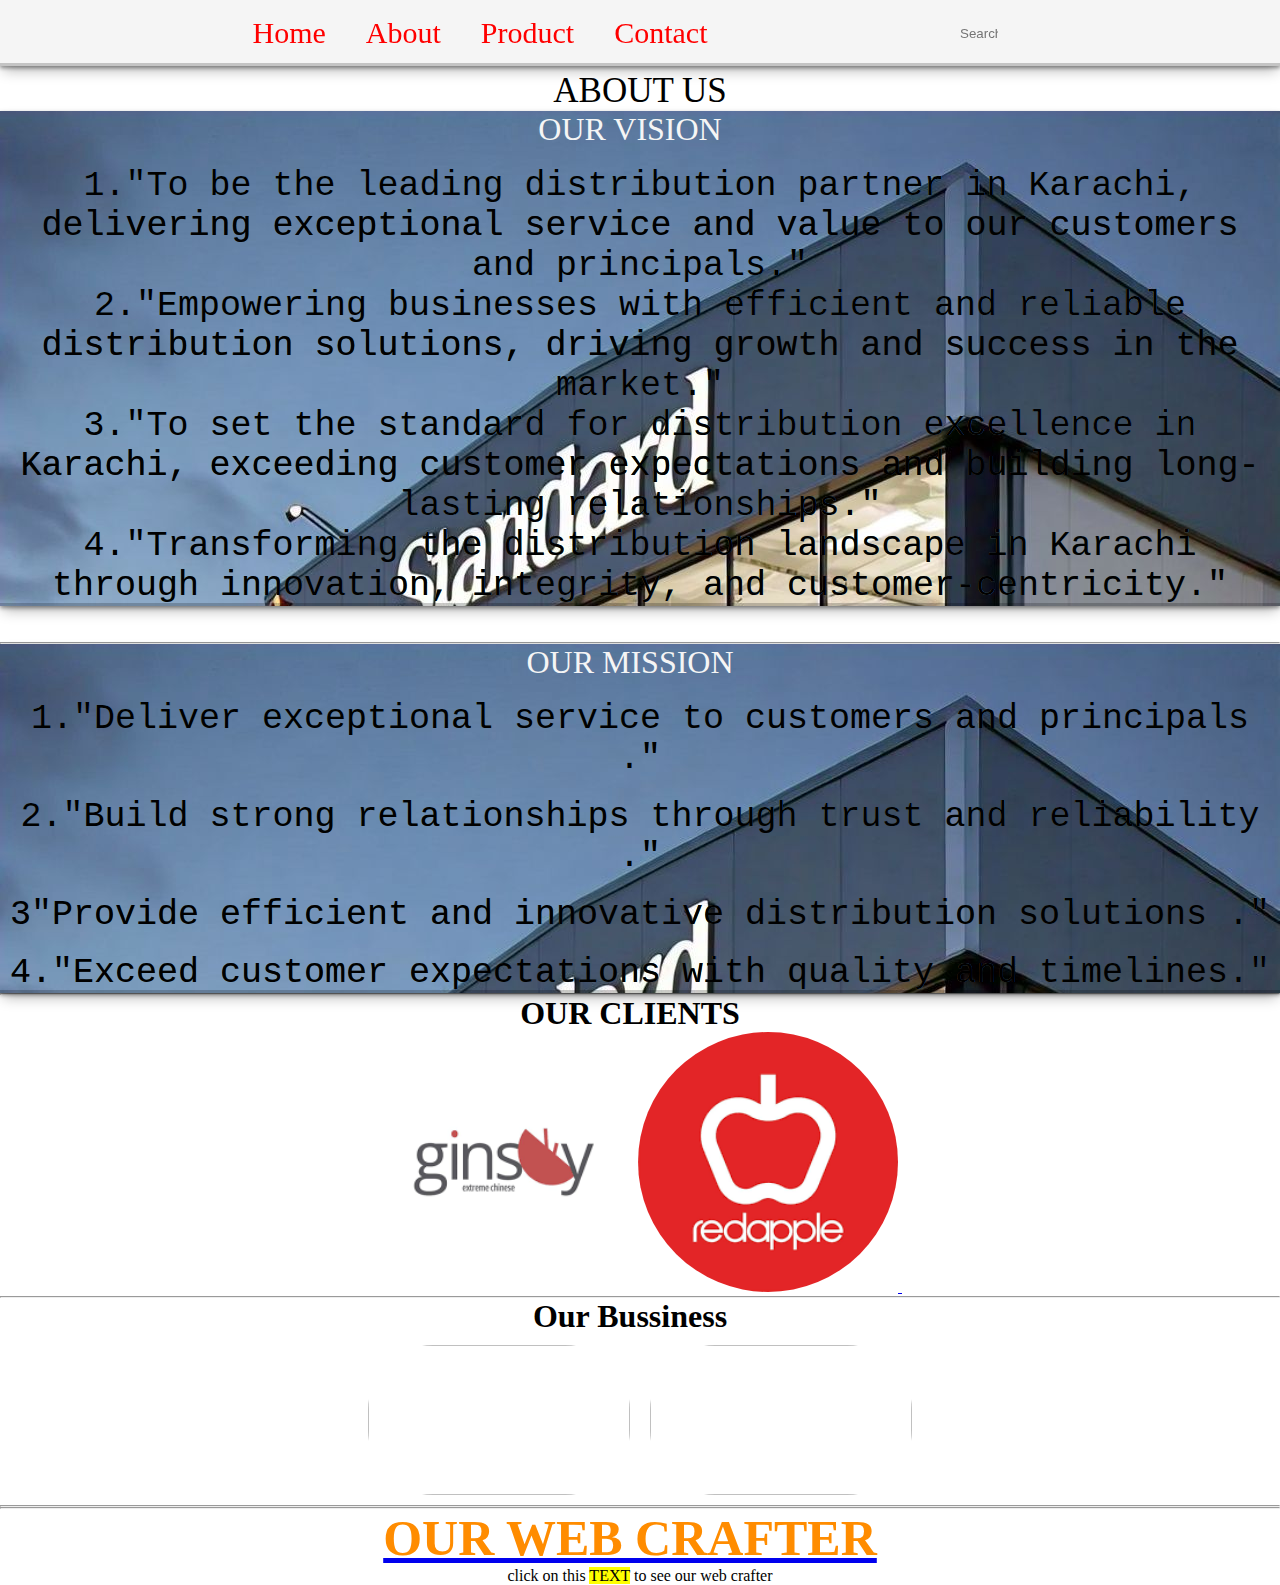
==== ABOUT.HTML @ 4fdce6fc "Add files via upload" ====
<!DOCTYPE html>
<html lang="en">
<head>
    <meta charset="UTF-8">
    <meta name="viewport" content="width=device-width, initial-scale=1.0">
    <link rel="icon" type="image/x-icon" href="STD.jpg"  >

    <link rel="stylesheet" href="https://cdnjs.cloudflare.com/ajax/libs/font-awesome/6.6.0/css/all.min.css" integrity="sha512-Kc323vGBEqzTmouAECnVceyQqyqdsSiqLQISBL29aUW4U/M7pSPA/gEUZQqv1cwx4OnYxTxve5UMg5GT6L4JJg==" crossorigin="anonymous" referrerpolicy="no-referrer" />
    <link rel="stylesheet" href="./ABOUT.CSS">
 <title>ABOUT</title>
</head>
    <body>
    <div class="container">
        <div class="header">
            <nav id="nav">
                <a href="./index.html" class="cen">Home<span></span></a>
                <a href="ABOUT.HTML" class="xen">About<span></span></a>
                <a href="./product.html" class="zen">Product<span></span></a>
           <a href="./contact.html" class="len">Contact <span></span></a>
            </nav>
            <span class="box">
                <input type="text" placeholder="Search">
                <a href="#">
                    <i class="fa-solid fa-magnifying-glass"></i>
                </a>
            </span>


        </div>
    </div>
    <!-- nn -->
    <h2 class="content-HEAD">ABOUT US</h2>
</div>


<div class="vision" style="position: relative;">
<div>
<h1 style="text-align: center;">OUR VISION</h1>
<br>
<ol style="list-style: circle;">
<li>1."To be the leading distribution partner in Karachi, delivering exceptional service and value to our customers and principals."
</li>

<li>2."Empowering businesses with efficient and reliable distribution solutions, driving growth and success in the market."
</li>
<li>3."To set the standard for distribution excellence in Karachi, exceeding customer expectations and building long-lasting relationships."
</li>
<li>4."Transforming the distribution landscape in Karachi through innovation, integrity, and customer-centricity."
</li>
</ol>
</div>
</div>
<br>
<br>
<hr>
<div class="Mision" style="position: relative;">
    <div>
    <h1 style="text-align: center;color:whitesmoke ;font-weight: 300;">OUR MISSION</h1>
    <br>
    <ol style="list-style: circle;">
        <li class="q">1."Deliver exceptional service to customers and principals
            ."
        </li>
        <br>
        <li class="q">2."Build strong relationships through trust and reliability
            ."
        </li>
        <br>
        <li class="q">3"Provide efficient and innovative distribution solutions
            ."
        </li>
        <br>
        <li class="q">4."Exceed customer expectations with quality and timelines."
        </li>
    </ol>
    </div>
        </div>
    <div class="cl">
   
   <hr>
   <h1 style="color: black;text-align: center;font-weight: 600;">OUR CLIENTS</h1>
   
        <div class="CL"></div>
<a href="https://www.ginsoy.com/">      <img src="[data-uri]" alt="" width="260px" height="auto" class="jojo" style="border-radius:95px ;" ></a>
<a href="https://www.redapple.com.pk/about-us">      <img src="[data-uri]" alt="" width="260px" height="auto"  style="border-radius: 195px;" class="jojo"></a><a href="https://almasoodgroup.com/about-us.php">    <img src="" alt="" width="120px" height="auto" style="border-radius: 55px;" class="jojo"></a>   
<a href="https://almasoodgroup.com/about-us.php">    <img src="https://scontent.fkhi21-1.fna.fbcdn.net/v/t39.30808-6/440986720_122142811592163081_6572024880145758574_n.jpg?_nc_cat=109&ccb=1-7&_nc_sid=6ee11a&_nc_eui2=AeEsrxUdRaeBoxXLnq6ZnwqjRhkeurms89hGGR66uazz2Luj3XmrspO-3ppG01CkqmdNfWhhieKg5wlVCfPLVo_V&_nc_ohc=EQrFjgkR9u8Q7kNvgE5aTe_&_nc_ht=scontent.fkhi21-1.fna&oh=00_AYCeY2TDDi8HHW7lg4egQ4VaKyQpdMaPZzxE28SbGW8YZg&oe=66AA209C" alt="" width="120" height="auto" style="border-radius: 55px;" class="jojo"></a>   

</div>
<hr>
<div>
<h1 style="text-align: center;color: black;font-weight: 600;">Our Bussiness</h1>
</div>

<div class="buss">
<a href="https://shezan.com/">   <img src="https://shezan.com/wp-content/uploads/2019/05/shezan-logo.png" alt="" class="gojo" width="262px" height="150px" ></a>
<a href="https://www.honest.com.pk/">  <img src="http://storage.googleapis.com/wzukusers/user-17004316/images/5627f81f0a0ac9s8DhtY/Honest-2.png" alt="" class="gojo" width="262px" height="150px"></a>
</div>
<hr>
<hr>
<div>
<div>
    <a href="./PROF.HTML"><h1 style="color: darkorange;text-align: center;font-size:50px ;font-weight: 800 ;" class="our">OUR WEB CRAFTER</h1></a>
    <P style="text-align: center;" class="ourp">click on this <mark>TEXT</mark> to see our web crafter</P>
</div>
</div>

</body>
</html>
---- ABOUT.CSS ----
*{
  margin: 0;
  padding: 0;
  box-sizing: border-box;
  }
  
nav a {

  position: relative;
  font-size: 30px;
  text-decoration: none;
  color: red;
  padding: 6px 20px;
  transition: .5s;
}
.header{
  box-shadow: rgba(0, 0, 0, 0.4) 0px 2px 4px, rgba(0, 0, 0, 0.3) 0px 7px 13px -3px, rgba(0, 0, 0, 0.2) 0px -3px 0px inset;
  width: 100%;
  display: flex;
  padding: 10px 0px;
  position: fixed;
  top: 0;
  z-index: 99999;
  background-color:whitesmoke;
  align-items: center;

}

#nav {
  width: 75%;
  display: flex;

  justify-content: center;
}
#nav a:hover{

  border: 1px solid  silver;
border-bottom: 5px;
box-shadow: rgba(0, 0, 0, 0.17) 0px -23px 25px 0px inset, rgba(0, 0, 0, 0.15) 0px -36px 30px 0px inset, rgba(0, 0, 0, 0.1) 0px -79px 40px 0px inset, rgba(0, 0, 0, 0.06) 0px 2px 1px, rgba(0, 0, 0, 0.09) 0px 4px 2px, rgba(0, 0, 0, 0.09) 0px 8px 4px, rgba(0, 0, 0, 0.09) 0px 16px 8px, rgba(0, 0, 0, 0.09) 0px 32px 16px;
border-radius: 25px;
}

/* search */
/* SEARCH  */

.box {
  width: 25%;
}
.box:hover input {
  width: 40%;
}

.box input {
  width: 38px;
  outline: none;
  border: none;
  font-weight: 400;
  transition: 0.4s;
  background-color: transparent;
}

.box a .fa-solid {
  color: #1daf;
  font-size: 15px;
  margin-right: 200px;
}

  /* nn */
  h1{
      color:whitesmoke;
      font-weight: 490;
      margin-left:-20px ;
  
    }
    li{
      text-align: center;
      background:linear-gradient(skyblue,#333,skyblue) ;
      background-clip: text;
      font-weight: 150;
      font-size: 35px;
      font-family:'Courier New', Courier, monospace ;  }
      .content-HEAD{
        margin-top: 71px;
        text-align: center;
        font-size: 35px;
        outline:invert;
      font-weight: 500;
      }
      .vision{
        background-image: url(./uor\ miision.jpg);background-size: cover;
        position: relative;
        background-repeat: no-repeat;
  background-image: url(./uor\ miision.jpg);
        box-shadow: rgba(0, 0, 0, 0.4) 0px 2px 4px, rgba(0, 0, 0, 0.3) 0px 7px 13px -3px, rgba(0, 0, 0, 0.2) 0px -3px 0px inset;
      }
      li:hover{
          transition: 0.9s;
          color: white;
          background-color: black;
          transform: rotateY(1.5deg) rotateX(2.5deg);}
          .Mision{
            background-image: url(./uor\ miision.jpg) ;
              position: relative;
      background-repeat: no-repeat;
      background-size: cover;
      box-shadow: rgba(0, 0, 0, 0.4) 0px 2px 4px, rgba(0, 0, 0, 0.3) 0px 7px 13px -3px, rgba(0, 0, 0, 0.2) 0px -3px 0px inset;
          }
          .q{
              font-size: 35px;
              font-family: 'Courier New', Courier, monospace;
              background:linear-gradient(skyblue,#333,skyblue) ;
              background-clip: text;
      
        font-weight: 160;  
        }
.cl, .buss {
    text-align: center;
}

.CL, .buss {
    display: flex;
    justify-content: center;
    align-items: center;
    flex-wrap: wrap;
}

.CL img, .buss img {
    margin: 10px;
    border-radius: 65px;
}

  
  /* Media Queries */
/* Mobile Layout (320px - 767px) */
@media only screen and (max-width: 767px) {
    nav a {
      font-size: 20px;
      padding: 4px 10px;
    }
    .header {
      padding: 5px 0px;
    }
    #nav {
      width: 100%;
    }
    .box {
      width: 50%;
    }
.CL, .buss {
        flex-wrap: wrap;
    }

    .CL img, .buss img {
        width: 235px;
        margin: 10px auto;
    }
}

/* Tablet Layout (768px - 1023px) */
@media only screen and (min-width: 768px) and (max-width: 1023px) {
nav a {
  font-size: 25px;
  padding: 5px 15px;
}
.header {
  padding: 7px 0px;
}
#nav {
  width: 90%;
}
.box {
  width: 30%;
}

}
@media (min-width: 1820px) and (max-width: 2340px) {
  /* Adjust styles specifically for this range */
  .header {
    padding: 20px 0px; /* Example change */
  }

  #nav {
    width: 80%; /* Example change */
  }

  .box {
    width: 30%; /* Example change */
  }

  .vision, .Mision {
    background-image: url('./uor miision.jpg');
    background-size: cover;
    background-repeat: no-repeat;
  }

  li {
    font-size: 40px; /* Example change */
  }

  .content-HEAD {
    font-size: 40px; /* Example change */
  }
}
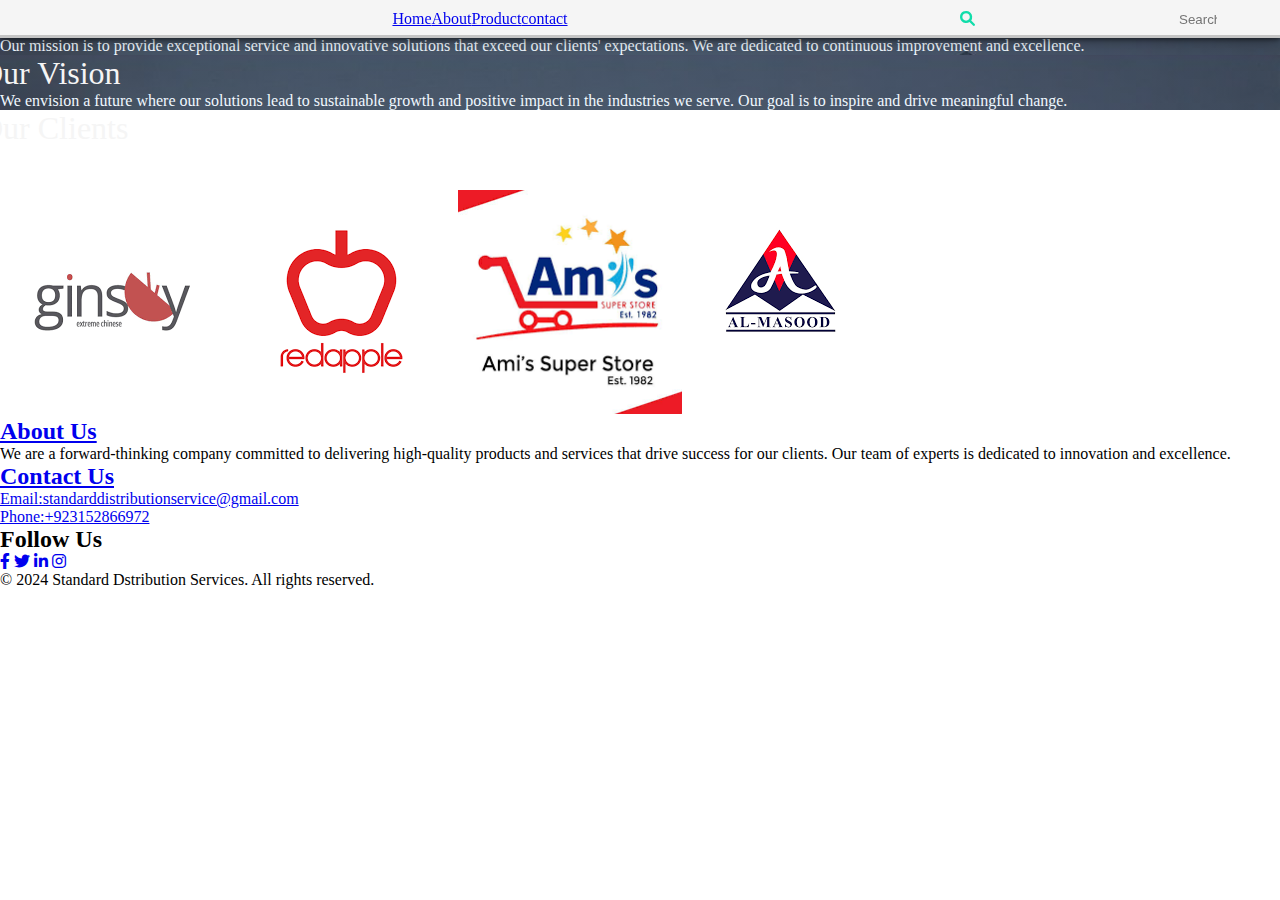
==== commit c34129b1: "Update ABOUT.HTML" ====
--- a/ABOUT.HTML
+++ b/ABOUT.HTML
@@ -3,106 +3,95 @@
 <head>
     <meta charset="UTF-8">
     <meta name="viewport" content="width=device-width, initial-scale=1.0">
-    <link rel="icon" type="image/x-icon" href="STD.jpg"  >
-
-    <link rel="stylesheet" href="https://cdnjs.cloudflare.com/ajax/libs/font-awesome/6.6.0/css/all.min.css" integrity="sha512-Kc323vGBEqzTmouAECnVceyQqyqdsSiqLQISBL29aUW4U/M7pSPA/gEUZQqv1cwx4OnYxTxve5UMg5GT6L4JJg==" crossorigin="anonymous" referrerpolicy="no-referrer" />
-    <link rel="stylesheet" href="./ABOUT.CSS">
- <title>ABOUT</title>
+    <title>About Us</title>
+    <link rel="stylesheet" href="ABOUT.CSS">
+    <!-- Include Font Awesome if using icons -->
+    <link rel="stylesheet" href="https://cdnjs.cloudflare.com/ajax/libs/font-awesome/6.0.0-beta3/css/all.min.css">
 </head>
-    <body>
-    <div class="container">
-        <div class="header">
-            <nav id="nav">
-                <a href="./index.html" class="cen">Home<span></span></a>
-                <a href="ABOUT.HTML" class="xen">About<span></span></a>
-                <a href="./product.html" class="zen">Product<span></span></a>
-           <a href="./contact.html" class="len">Contact <span></span></a>
-            </nav>
-            <span class="box">
-                <input type="text" placeholder="Search">
-                <a href="#">
-                    <i class="fa-solid fa-magnifying-glass"></i>
-                </a>
-            </span>
-
+<body>
+    <!-- Navigation Bar -->
+    <header class="header">
+        <div id="nav">
+            <a href="./index.html">Home</a>
+            <a href="#">About</a>
+            <a href="./product.html">Product</a>
+            <a href="./contact.html">contact</a>
 
         </div>
-    </div>
-    <!-- nn -->
-    <h2 class="content-HEAD">ABOUT US</h2>
-</div>
+        <div class="box">
+            <a href="#"><i class="fa-solid fa-search"></i></a>
+            <input type="text" placeholder="Search...">
+        </div>
+    </header>
 
+    <!-- About Page Content -->
+    <main>
+        <!-- Our Mission Section -->
+        <section id="our-mission" style="background-image: linear-gradient(rgba(51, 51, 51,0.5),rgba(51, 51, 51,0.5)) ,url('./uor\ miision.jpg') ;background-size: cover;">
+            <div class="container">
+                <div class="heading">
+                    <h1>Our Mission</h1>
+                    <div class="line"></div>
+                </div>
+                <p style="color: aliceblue;">Our mission is to provide exceptional service and innovative solutions that exceed our clients' expectations. We are dedicated to continuous improvement and excellence.</p>
+            </div>
+        </section>
 
-<div class="vision" style="position: relative;">
-<div>
-<h1 style="text-align: center;">OUR VISION</h1>
-<br>
-<ol style="list-style: circle;">
-<li>1."To be the leading distribution partner in Karachi, delivering exceptional service and value to our customers and principals."
-</li>
+        <!-- Our Vision Section -->
+        <section id="our-vision" style="background-image: linear-gradient(rgba(51, 51, 51,0.5),rgba(51, 51, 51,0.5)) ,url('./uor\ miision.jpg') ;background-size: cover;">
+            <div class="container">
+                <div class="heading">
+                
+              <h1>Our Vision</h1> 
+                    <div class="line"></div>
+                </div>
+                <p style="color: aliceblue;">We envision a future where our solutions lead to sustainable growth and positive impact in the industries we serve. Our goal is to inspire and drive meaningful change.</p>
+            </div>
+        </section>
 
-<li>2."Empowering businesses with efficient and reliable distribution solutions, driving growth and success in the market."
-</li>
-<li>3."To set the standard for distribution excellence in Karachi, exceeding customer expectations and building long-lasting relationships."
-</li>
-<li>4."Transforming the distribution landscape in Karachi through innovation, integrity, and customer-centricity."
-</li>
-</ol>
-</div>
-</div>
-<br>
-<br>
-<hr>
-<div class="Mision" style="position: relative;">
-    <div>
-    <h1 style="text-align: center;color:whitesmoke ;font-weight: 300;">OUR MISSION</h1>
-    <br>
-    <ol style="list-style: circle;">
-        <li class="q">1."Deliver exceptional service to customers and principals
-            ."
-        </li>
-        <br>
-        <li class="q">2."Build strong relationships through trust and reliability
-            ."
-        </li>
-        <br>
-        <li class="q">3"Provide efficient and innovative distribution solutions
-            ."
-        </li>
-        <br>
-        <li class="q">4."Exceed customer expectations with quality and timelines."
-        </li>
-    </ol>
-    </div>
+        <!-- Our Clients Section -->
+        <section id="our-clients" style="background: url(./shadows-8829578_1920.jpg);">
+            <div class="container">
+                <div class="heading">
+                    <h1>Our Clients</h1>
+                    <div class="line"></div>
+                </div>
+                <div class="client-images">
+                <a href="https://ginsoy.com/">    <img src="[data-uri]" alt="Client 1"></a>
+<a href="https://redapple.com.pk/?gad_source=1&gclid=CjwKCAjwqre1BhAqEiwA7g9QhqTxxhdHbuzSdDdg-Jv97_6OmVSYw7kwwxEBWBpCT52mdj817xczchoC1soQAvD_BwE"><img src="[data-uri]" alt=""></a>
+<a href="https://www.amis.com.pk/">               <img src="[data-uri]" alt="Client 4" width="224px" height="224px"></a>
+   <a href="https://almasoodgroup.com/">                 <img src="[data-uri]" alt="Client 3"></a>
+                </div>
+            </div>
+        </section>
+    </main>
+
+    <!-- Footer -->
+    <footer class="footer">
+        <div class="container">
+            <div class="footer-content">
+                <div class="footer-section about">
+            <a href="./ABOUT.HTML">      <h2>About Us</h2></a>
+                    <p>We are a forward-thinking company committed to delivering high-quality products and services that drive success for our clients. Our team of experts is dedicated to innovation and excellence.</p>
+                </div>
+                <div class="footer-section contact">
+               <a href="./contact.html">     <h2>Contact Us</h2></a>
+               <a href="mailto:standarddistributionservice@gmail.com"><p>Email:standarddistributionservice@gmail.com</p></a>
+               <a href="https://wa.me/+923152866972">          <p>Phone:+923152866972</p>     </a> 
+                        
+                </div>
+                <div class="footer-section social">
+                    <h2>Follow Us</h2>
+                    <a href="#" class="social-icon"><i class="fab fa-facebook-f"></i></a>
+                    <a href="#" class="social-icon"><i class="fab fa-twitter"></i></a>
+                    <a href="#" class="social-icon"><i class="fab fa-linkedin-in"></i></a>
+                    <a href="#" class="social-icon"><i class="fab fa-instagram"></i></a>
+                </div>
+            </div>
+            <div class="footer-bottom">
+                <p>&copy; 2024 Standard Dstribution Services. All rights reserved.</p>
+            </div>
         </div>
-    <div class="cl">
-   
-   <hr>
-   <h1 style="color: black;text-align: center;font-weight: 600;">OUR CLIENTS</h1>
-   
-        <div class="CL"></div>
-<a href="https://www.ginsoy.com/">      <img src="[data-uri]" alt="" width="260px" height="auto" class="jojo" style="border-radius:95px ;" ></a>
-<a href="https://www.redapple.com.pk/about-us">      <img src="[data-uri]" alt="" width="260px" height="auto"  style="border-radius: 195px;" class="jojo"></a><a href="https://almasoodgroup.com/about-us.php">    <img src="" alt="" width="120px" height="auto" style="border-radius: 55px;" class="jojo"></a>   
-<a href="https://almasoodgroup.com/about-us.php">    <img src="https://scontent.fkhi21-1.fna.fbcdn.net/v/t39.30808-6/440986720_122142811592163081_6572024880145758574_n.jpg?_nc_cat=109&ccb=1-7&_nc_sid=6ee11a&_nc_eui2=AeEsrxUdRaeBoxXLnq6ZnwqjRhkeurms89hGGR66uazz2Luj3XmrspO-3ppG01CkqmdNfWhhieKg5wlVCfPLVo_V&_nc_ohc=EQrFjgkR9u8Q7kNvgE5aTe_&_nc_ht=scontent.fkhi21-1.fna&oh=00_AYCeY2TDDi8HHW7lg4egQ4VaKyQpdMaPZzxE28SbGW8YZg&oe=66AA209C" alt="" width="120" height="auto" style="border-radius: 55px;" class="jojo"></a>   
-
-</div>
-<hr>
-<div>
-<h1 style="text-align: center;color: black;font-weight: 600;">Our Bussiness</h1>
-</div>
-
-<div class="buss">
-<a href="https://shezan.com/">   <img src="https://shezan.com/wp-content/uploads/2019/05/shezan-logo.png" alt="" class="gojo" width="262px" height="150px" ></a>
-<a href="https://www.honest.com.pk/">  <img src="http://storage.googleapis.com/wzukusers/user-17004316/images/5627f81f0a0ac9s8DhtY/Honest-2.png" alt="" class="gojo" width="262px" height="150px"></a>
-</div>
-<hr>
-<hr>
-<div>
-<div>
-    <a href="./PROF.HTML"><h1 style="color: darkorange;text-align: center;font-size:50px ;font-weight: 800 ;" class="our">OUR WEB CRAFTER</h1></a>
-    <P style="text-align: center;" class="ourp">click on this <mark>TEXT</mark> to see our web crafter</P>
-</div>
-</div>
-
+    </footer>
 </body>
-</html>+</html>
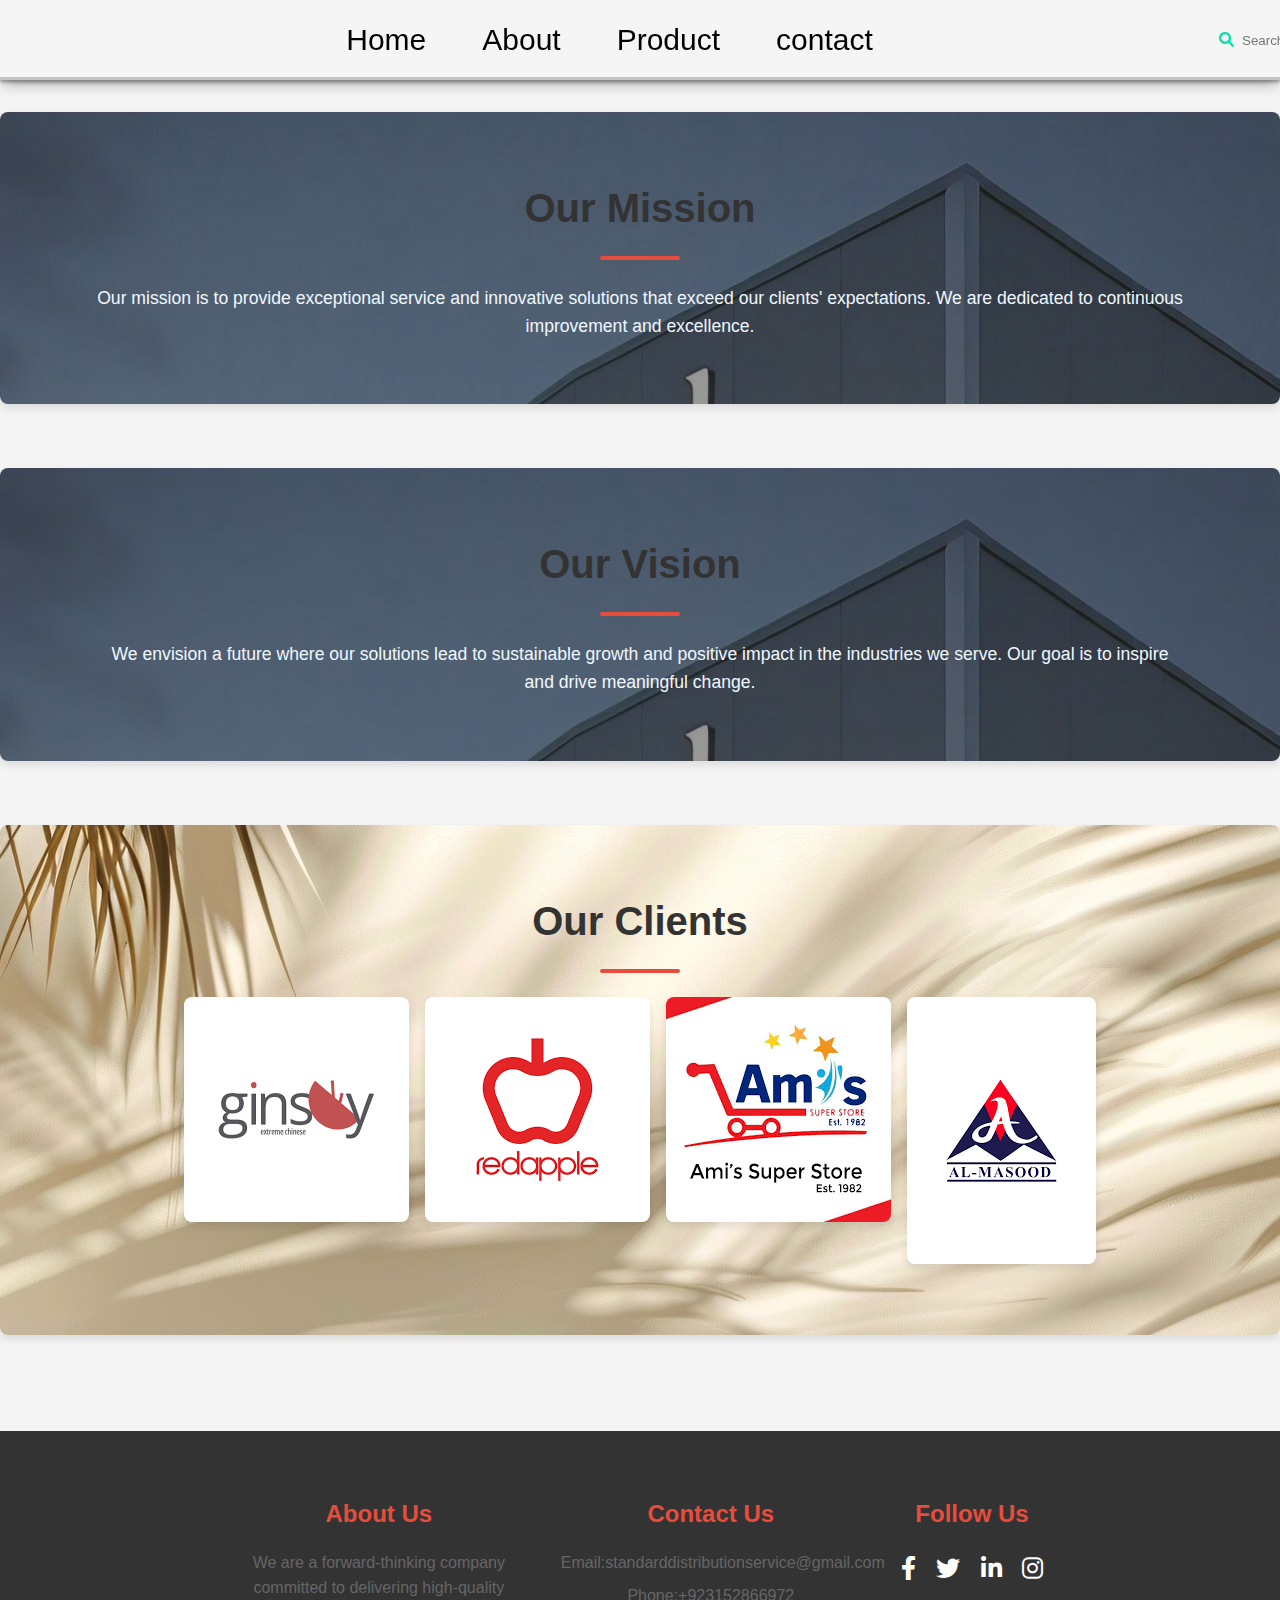
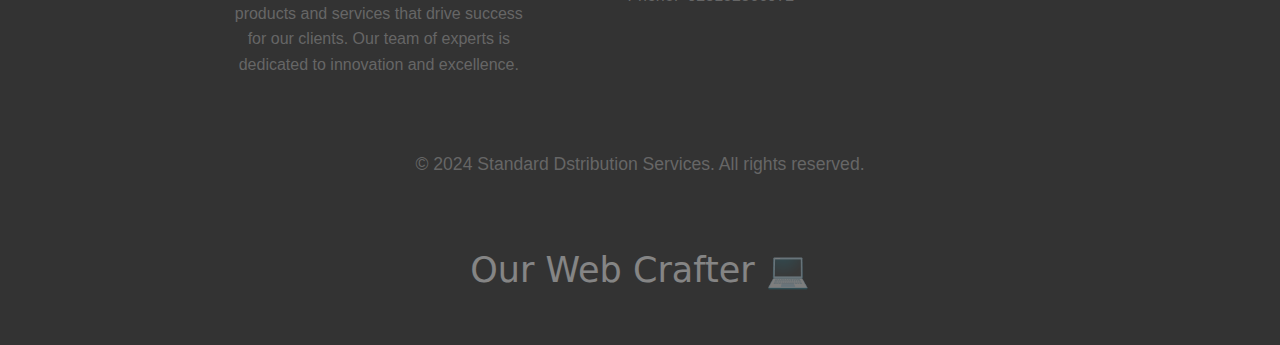
==== commit 4d26a1fb: "Update ABOUT.HTML" ====
--- a/ABOUT.HTML
+++ b/ABOUT.HTML
@@ -92,6 +92,9 @@
                 <p>&copy; 2024 Standard Dstribution Services. All rights reserved.</p>
             </div>
         </div>
+ <div class="footer-bottom">
+            <a href="./PROF.HTML" style="text-decoration: none;opacity: 0.4;"> <h3 style="color: #fff;font-weight: 400;font-size: 35px;margin-bottom: 15px;font-family:system-ui, -apple-system, BlinkMacSystemFont, 'Segoe UI', Roboto, Oxygen, Ubuntu, Cantarell, 'Open Sans', 'Helvetica Neue', sans-serif;">  Our Web Crafter &#128187;        </h3> </a>  
+               </div>
     </footer>
 </body>
 </html>
--- a/ABOUT.CSS
+++ b/ABOUT.CSS
@@ -1,53 +1,67 @@
-*{
+/* Basic reset */
+* {
   margin: 0;
   padding: 0;
   box-sizing: border-box;
-  }
-  
-nav a {
-
+}
+
+/* Body styles */
+body {
+  font-family: 'Arial', sans-serif;
+  color: #333;
+  line-height: 1.6;
+  background: #f4f4f4;
+}
+
+/* Container styles */
+.container {
+  width: 90%;
+  max-width: 1200px;
+  margin: 0 auto;
+  padding: 2rem;
+}
+
+/* Navigation bar styles */
+.header {
+  box-shadow: rgba(0, 0, 0, 0.4) 0px 2px 4px, rgba(0, 0, 0, 0.3) 0px 7px 13px -3px, rgba(0, 0, 0, 0.2) 0px -3px 0px inset;
+  width: 100%;
+  display: flex;
+  padding: 10px 0;
+  position: fixed;
+  top: 0;
+  z-index: 99999;
+  background-color: whitesmoke;
+  align-items: center;
+  justify-content: space-between;
+}
+
+#nav {
+  flex: 1;
+  display: flex;
+  justify-content: center;
+  gap: 1rem;
+}
+
+#nav a {
   position: relative;
   font-size: 30px;
   text-decoration: none;
-  color: red;
+  color: black;
   padding: 6px 20px;
-  transition: .5s;
-}
-.header{
-  box-shadow: rgba(0, 0, 0, 0.4) 0px 2px 4px, rgba(0, 0, 0, 0.3) 0px 7px 13px -3px, rgba(0, 0, 0, 0.2) 0px -3px 0px inset;
-  width: 100%;
-  display: flex;
-  padding: 10px 0px;
-  position: fixed;
-  top: 0;
-  z-index: 99999;
-  background-color:whitesmoke;
+  transition: 0.5s;
+}
+
+#nav a:hover {
+  border: 1px solid silver;
+  border-bottom: 5px;
+  box-shadow: rgba(0, 0, 0, 0.17) 0px -23px 25px 0px inset, rgba(0, 0, 0, 0.15) 0px -36px 30px 0px inset, rgba(0, 0, 0, 0.1) 0px -79px 40px 0px inset, rgba(0, 0, 0, 0.06) 0px 2px 1px, rgba(0, 0, 0, 0.09) 0px 4px 2px, rgba(0, 0, 0, 0.09) 0px 8px 4px, rgba(0, 0, 0, 0.09) 0px 16px 8px, rgba(0, 0, 0, 0.09) 0px 32px 16px;
+  border-radius: 25px;
+}
+
+.box {
+  display: flex;
   align-items: center;
-
-}
-
-#nav {
-  width: 75%;
-  display: flex;
-
-  justify-content: center;
-}
-#nav a:hover{
-
-  border: 1px solid  silver;
-border-bottom: 5px;
-box-shadow: rgba(0, 0, 0, 0.17) 0px -23px 25px 0px inset, rgba(0, 0, 0, 0.15) 0px -36px 30px 0px inset, rgba(0, 0, 0, 0.1) 0px -79px 40px 0px inset, rgba(0, 0, 0, 0.06) 0px 2px 1px, rgba(0, 0, 0, 0.09) 0px 4px 2px, rgba(0, 0, 0, 0.09) 0px 8px 4px, rgba(0, 0, 0, 0.09) 0px 16px 8px, rgba(0, 0, 0, 0.09) 0px 32px 16px;
-border-radius: 25px;
-}
-
-/* search */
-/* SEARCH  */
-
-.box {
-  width: 25%;
-}
-.box:hover input {
-  width: 40%;
+  gap: 0.5rem;
 }
 
 .box input {
@@ -62,142 +76,231 @@
 .box a .fa-solid {
   color: #1daf;
   font-size: 15px;
-  margin-right: 200px;
-}
-
-  /* nn */
-  h1{
-      color:whitesmoke;
-      font-weight: 490;
-      margin-left:-20px ;
-  
-    }
-    li{
-      text-align: center;
-      background:linear-gradient(skyblue,#333,skyblue) ;
-      background-clip: text;
-      font-weight: 150;
-      font-size: 35px;
-      font-family:'Courier New', Courier, monospace ;  }
-      .content-HEAD{
-        margin-top: 71px;
-        text-align: center;
-        font-size: 35px;
-        outline:invert;
-      font-weight: 500;
-      }
-      .vision{
-        background-image: url(./uor\ miision.jpg);background-size: cover;
-        position: relative;
-        background-repeat: no-repeat;
-  background-image: url(./uor\ miision.jpg);
-        box-shadow: rgba(0, 0, 0, 0.4) 0px 2px 4px, rgba(0, 0, 0, 0.3) 0px 7px 13px -3px, rgba(0, 0, 0, 0.2) 0px -3px 0px inset;
-      }
-      li:hover{
-          transition: 0.9s;
-          color: white;
-          background-color: black;
-          transform: rotateY(1.5deg) rotateX(2.5deg);}
-          .Mision{
-            background-image: url(./uor\ miision.jpg) ;
-              position: relative;
-      background-repeat: no-repeat;
-      background-size: cover;
-      box-shadow: rgba(0, 0, 0, 0.4) 0px 2px 4px, rgba(0, 0, 0, 0.3) 0px 7px 13px -3px, rgba(0, 0, 0, 0.2) 0px -3px 0px inset;
-          }
-          .q{
-              font-size: 35px;
-              font-family: 'Courier New', Courier, monospace;
-              background:linear-gradient(skyblue,#333,skyblue) ;
-              background-clip: text;
-      
-        font-weight: 160;  
-        }
-.cl, .buss {
-    text-align: center;
-}
-
-.CL, .buss {
-    display: flex;
-    justify-content: center;
-    align-items: center;
-    flex-wrap: wrap;
-}
-
-.CL img, .buss img {
-    margin: 10px;
-    border-radius: 65px;
-}
-
-  
-  /* Media Queries */
-/* Mobile Layout (320px - 767px) */
-@media only screen and (max-width: 767px) {
-    nav a {
-      font-size: 20px;
-      padding: 4px 10px;
-    }
-    .header {
-      padding: 5px 0px;
-    }
-    #nav {
+}
+
+.box input:focus {
+  width: 150px; /* Expanded width on focus for better usability */
+  background-color: #fff;
+  padding: 0.5rem;
+  border-radius: 5px;
+}
+
+/* Main content styles */
+main {
+  padding: 2rem 0;
+  margin-top: 80px; /* Offset for fixed navbar */
+background: url(./model-3211627_1920.jpg);
+}
+
+/* Section styles */
+section {
+
+  margin-bottom: 4rem;
+  padding: 2rem 0;
+  background: #fff;
+  border-radius: 8px;
+  box-shadow: 0 4px 8px rgba(0, 0, 0, 0.1);
+}
+
+.heading {
+  text-align: center;
+  margin-bottom: 1.5rem;
+  position: relative;
+}
+
+.heading h1 {
+  font-size: 2.5rem;
+  color: #333;
+  font-weight: 700;
+  position: relative;
+}
+
+.heading .line {
+  width: 80px;
+  height: 4px;
+  background: #e74c3c;
+  margin: 1rem auto;
+  border-radius: 2px;
+}
+
+p {
+  font-size: 1.1rem;
+  color: #666;
+  text-align: center;
+  line-height: 1.6;
+}
+
+/* Our Clients Section */
+#our-clients {
+  background: #e9ecef;
+}
+
+.client-images {
+  display: flex;
+  flex-wrap: wrap;
+  justify-content: center;
+  gap: 1rem;
+}
+
+.client-images img {
+  width: 100%;
+  max-width: 250px;
+  height: auto;
+  border-radius: 8px;
+  box-shadow: 0 4px 8px rgba(0, 0, 0, 0.1);
+  transition: transform 0.3s ease;
+}
+
+.client-images img:hover {
+  transform: scale(1.05);
+}
+
+/* Footer styles */
+.footer {
+  background-color: #333;
+  color: #fff;
+  padding: 2rem 0;
+  text-align: center;
+}
+
+.footer .container {
+  display: flex;
+  flex-direction: column;
+  align-items: center;
+  gap: 2rem;
+}
+
+.footer-content {
+  display: flex;
+  justify-content: center;
+  gap: 2rem;
+  flex-wrap: wrap;
+}
+
+.footer-section {
+  max-width: 300px;
+}
+
+.footer-section h2 {
+  font-size: 1.5rem;
+  margin-bottom: 1rem;
+  color: #e74c3c;
+}
+
+.footer-section p {
+  font-size: 1rem;
+  margin-bottom: 0.5rem;
+}
+
+.footer-section a {
+  color: #fff;
+  text-decoration: none;
+  transition: color 0.3s;
+}
+
+.footer-section a:hover {
+  color: #e74c3c;
+}
+
+.social-icon {
+  font-size: 1.5rem;
+  color: #fff;
+  margin: 0 0.5rem;
+  transition: color 0.3s;
+}
+
+.social-icon:hover {
+  color: #e74c3c;
+}
+
+.footer-bottom {
+  margin-top: 2rem;
+  font-size: 0.9rem;
+}
+
+/* Responsive styles */
+@media (max-width: 768px) {
+  .header {
+      flex-direction: column;
+      align-items: flex-start;
+  }
+
+  #nav {
       width: 100%;
-    }
-    .box {
-      width: 50%;
-    }
-.CL, .buss {
-        flex-wrap: wrap;
-    }
-
-    .CL img, .buss img {
-        width: 235px;
-        margin: 10px auto;
-    }
-}
-
-/* Tablet Layout (768px - 1023px) */
-@media only screen and (min-width: 768px) and (max-width: 1023px) {
-nav a {
-  font-size: 25px;
-  padding: 5px 15px;
-}
-.header {
-  padding: 7px 0px;
-}
-#nav {
-  width: 90%;
-}
-.box {
-  width: 30%;
-}
-
-}
-@media (min-width: 1820px) and (max-width: 2340px) {
-  /* Adjust styles specifically for this range */
+      justify-content: space-between;
+      margin-bottom: 1rem;
+  }
+
+  #nav a {
+      font-size: 24px;
+      padding: 4px 15px;
+  }
+
+  .box {
+      width: 100%;
+      justify-content: center;
+  }
+
+  .box input {
+      width: 100%;
+  }
+
+  h1 {
+      font-size: 2rem;
+  }
+
+  p {
+      font-size: 1rem;
+  }
+
+  .client-images {
+      flex-direction: column;
+      align-items: center;
+  }
+
+  .client-images img {
+      max-width: 90%;
+  }
+
+  .footer-content {
+      flex-direction: column;
+  }
+}
+
+@media (max-width: 480px) {
   .header {
-    padding: 20px 0px; /* Example change */
-  }
-
-  #nav {
-    width: 80%; /* Example change */
-  }
-
-  .box {
-    width: 30%; /* Example change */
-  }
-
-  .vision, .Mision {
-    background-image: url('./uor miision.jpg');
-    background-size: cover;
-    background-repeat: no-repeat;
-  }
-
-  li {
-    font-size: 40px; /* Example change */
-  }
-
-  .content-HEAD {
-    font-size: 40px; /* Example change */
-  }
-}
+      padding: 2px 0;
+  }
+
+  #nav a {
+      font-size: 17px;
+      padding: 1px 4px;
+  }
+
+  .box input {
+      width: 100%;
+      font-size: 14px;
+  }
+
+  h1 {
+      font-size: 1.5rem;
+  }
+
+  p {
+      font-size: 0.9rem;
+  }
+
+  .client-images img {
+      max-width: 100%;
+  }
+#our-mission h1{
+padding-left: 0px;
+  color: whitesmoke;
+}
+#our-vision h1{
+padding-left: 0px;
+color: whitesmoke;
+
+}
+
+}
